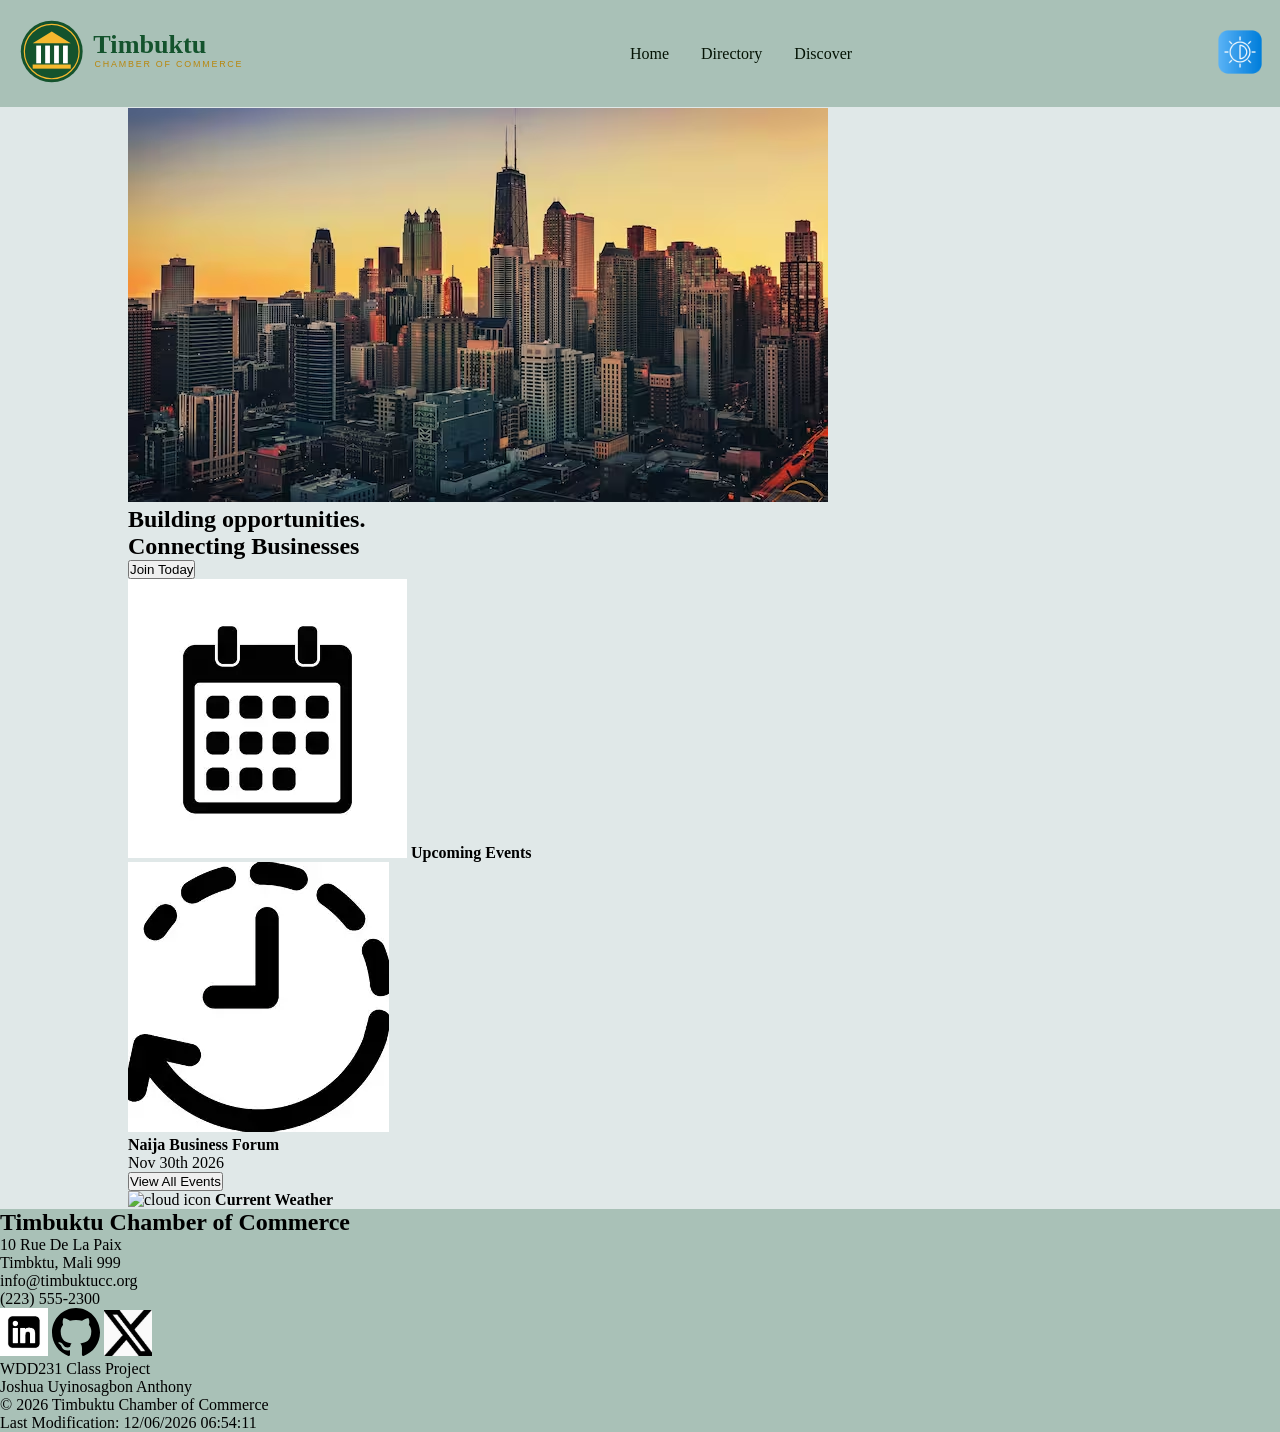
==== chamber/index.html @ 9e3f1446 "commit" ====
<!DOCTYPE html>
<html lang="en">
<head>
    <meta charset="UTF-8">
    <meta name="author" content="Joshua Uyinosagbon Anthony">
    <meta name="description" content="Explore the Timbuktu Chamber of Commerce directory to discover local businesses, services, and opportunities.">
    <meta name="viewport" content="width=device-width, initial-scale=1.0">
    <title>Timbuktu Chamber of Commerce Home</title>
    <link rel="preconnect" href="https://fonts.googleapis.com">
    <link rel="preconnect" href="https://fonts.gstatic.com" crossorigin>
    <link href="https://fonts.googleapis.com/css2?family=Inter:wght@400;700&display=swap" rel="stylesheet">
    <link rel="icon" href="./images/favicon.ico">
    <meta property="og:title" content="Home Page">
    <meta property="og:description" content="This is the home page for the chamber of commerce website">
    <meta property="og:image" content="https://aejay22.github.io/wdd231/images/logo.svg">
    <meta property="og:url" content="https://aejay22.github.io/wdd231/chamber/directory.html">
    <link rel="stylesheet" href="./styles/chamber.css">
    <link rel="stylesheet" href="./styles/chamber-small.css">
    <script src="./scripts/chamber.js" defer></script>
</head>
<body>
    <header>
        <a id="home" href="../index.html"><img src="./images/logo.svg" alt="Timbuktu Chamber of Commerce Logo"></a>
    
        <div class="menu">
            <a href="../index.html">Home</a>
            <a href="./directory.html">Directory</a>
            <a href="#">Discover</a>
        </div>
        <a href="#" class="hamburger-menu" aria-label="Open navigation menu"></a>
        <a href="#"><img src="../images/lightmode-darkmode.png" alt="light mode dark mode icon" class="light-dark"></a>
    
    </header>

    <main>
        <section class="hero">
            <img src="./images/high-rise-buildings.avif" alt="high rise buildings">
            <div class="callToAction">
                <h1>Building opportunities.</h1>
                <h1>Connecting Businesses</h1>
                <button>Join Today</button>
            </div>
        </section>
        <section class="currEvent">
            <div><img src="./images/calendar-icon.webp" alt="calendar icon"><strong> Upcoming Events</strong></div>
            <div><img src="./images/time-icon.webp" alt="time icon"><div><strong> Naija Business Forum</strong><p>Nov 30th 2026</p></div></div>
            <button>View All Events</button>
        </section>
        <section class="weatherSection">
            <div><img src="./images/cloud-icon.htm" alt="cloud icon"> <strong>Current Weather</strong></div>
            <div class="currentWeather"></div>
        </section>
        <section class="spotlight">
            
        </section>
    </main>

    <footer>
        <section class="contact">
            <h2>Timbuktu Chamber of Commerce</h2>
            <p>10 Rue De La Paix</p>
            <p>Timbktu, Mali 999</p>
            <p>info@timbuktucc.org</p>
            <p>(223) 555-2300</p>
        </section>
        <section class="socialmedia">
            <a href="https://www.linkedin.com/in/joshua-anthony-7717a6394/"><img src="../images/linkedin-icon.webp" alt="linkedin icon"></a>
            <a href="https://github.com/aejay22"><img src="../images/githubicon.svg" alt="github Icon"></a>
            <a href="https://www.linkedin.com/in/joshua-anthony-7717a6394"><img src="../images/x-app-logo.webp" alt=" xApp icon"></a>
        </section>
        <section class="aboutProject">
            <p>WDD231 Class Project</p>
            <p>Joshua Uyinosagbon Anthony</p>
            <p>&copy; <span class="currentyear"></span> Timbuktu Chamber of Commerce</p>
            <p>Last Modification: <span class="lastModified"></span></p>
        </section>
    </footer>
</body>
</html>
---- chamber/styles/chamber.css ----
*{
    box-sizing: border-box;
    padding: 0;
    margin: 0;
}
body {
    background-color: rgb(224, 232, 232);
    width: 100%;
    min-width: 340px;
    max-width: 1600px;
    margin: 0 auto;
}
header, footer{
    background-color: rgb(169, 193, 183);
}
header{
    display: flex;
    justify-content: space-between;
    align-items: center;
    flex: 1 1 auto;
    padding: 1rem;
    text-align: center;
}
#home img{
    width: 250px;
    height: auto;
}
header a{
    text-decoration: none;
    color: rgb(4, 19, 4);
}
.light-dark, footer img{
    width: 3rem;
}
main{
    width: 80%;
    margin: .4px auto;
}
.gridList{
    display: flex;
    flex-direction: row;
    justify-content: space-evenly;
    align-items: center;
    margin: 1rem 0;

}
.gridList a{
    text-decoration: none;
    color: white;
    border: 1px solid black;
    background-color: rgb(230, 12, 12);
    padding: .3rem 1rem;
}
#cards.grid-view{
    display: grid;
    grid-template-columns: repeat(2, 1fr);
    gap: 1rem;
    margin: .4rem 0;
    justify-content: center;
    align-items: center;
}

#cards section{
    border: 1px solid black;
    padding: .7rem;
}

.grid-view .divThree{
    display: grid;
    gap: .3rem;
    grid-template-columns: repeat(2, 1fr);
    justify-content: center;
    align-items: center;
}
.grid-view .divThree .divOne{
    grid-column: 1/2;
}
.grid-view .divThree .divTwo{
    grid-column: 2/4;
    overflow-wrap: anywhere;
}

.list-view .divThree .divTwo{
    overflow-wrap: anywhere;
}
.divThree img{
    width: 100%;
    height: auto;
}
hr{
    width: 100%;
    margin: 10px 0;
}
footer.grid-view{
    display: grid;
    grid-template-columns: repeat(auto-fit, minmax(250px, 1fr));
    gap: 1rem;
    padding: 1rem;
    align-items: center;
    justify-content: center;
}
footer section{
    width: fit-content;
}
.hamburger-menu{
    display: none;
}
.menu{
    display: flex;
    flex-direction: row;
    justify-content: space-evenly;
    align-items: center;

}
.menu a{
    margin: 1rem;
}
.header-links{
    display: flex;
    flex-direction: row;
    width: fit-content;
    justify-content: center;
    text-align: center;
}

.menu a:hover{
    padding: 1rem;
    background-color: rgb(72, 118, 86);
}
footer.list-view > section {
    margin: 1rem auto;
}

footer.list-view, #cards.list-view{
    display: flex;
    flex-direction: column;
    

}


.list-view .divOne {
    display: none;
}

.list-view .divTwo {
    width: 100%;
}
.list-view {
    display: grid;
    grid-template-columns: 1fr;
    gap: 1rem;
}
---- chamber/styles/chamber-small.css ----
@media screen and (max-width: 624px){
 
    .light-dark{
        margin-right: 1rem;

    }
    #home img{
        width: 120px;
    }
    .header-links{
        flex-direction: row-reverse;
    }

    .menu{
        display: none;
    }

    .hamburger-menu::before{
        content: "☰";
    }
    .hamburger-menu.show::before{
        content: "✕";
    }
    header{
        display: grid;
        grid-template-columns: 1fr auto auto;
        align-items: center;
        justify-content: flex-start;
        flex: 1 1 auto;
        text-align: center;
    }
    #home{
        
        justify-self: flex-start;
        flex: 1 1 auto;
    }
    #home{
        grid-column: 1/2;
    }
    .light-dark{
        grid-column: 2/3;
        order: 1;
    }
    .hamburger-menu{
        display: block;
        font-size: 3rem;
        grid-column: 3/4;
        order: 2;
    }
    .menu.show{
        display: block;
        grid-column: 1/4;
        order: 3;
    }
    .menu.show a{
        display: block;
        background-color: rgb(94, 114, 96);
        color: rgb(30, 31, 29);
        margin: .3rem;
        padding: .7rem;
        border-radius: 1rem;
    }
    .menu.show a:hover{
        background-color: rgb(72, 118, 86);
    }
    .img{
        width: 130px;
        height: auto;
    }
    
    .grid-view .divThree{
    display: grid;
    gap: .3rem;
    grid-template-columns: repeat(3, 1fr);
    justify-content: center;
    align-items: center;
    }
    .grid-view .divThree .divOne{
        grid-column: 2/3;
    }
    .grid-view .divThree .divTwo{
        grid-column: 1/4;
        overflow-wrap: anywhere;
    }
    .list-view .divThree .divTwo{
        overflow-wrap: anywhere;
    }

   
}
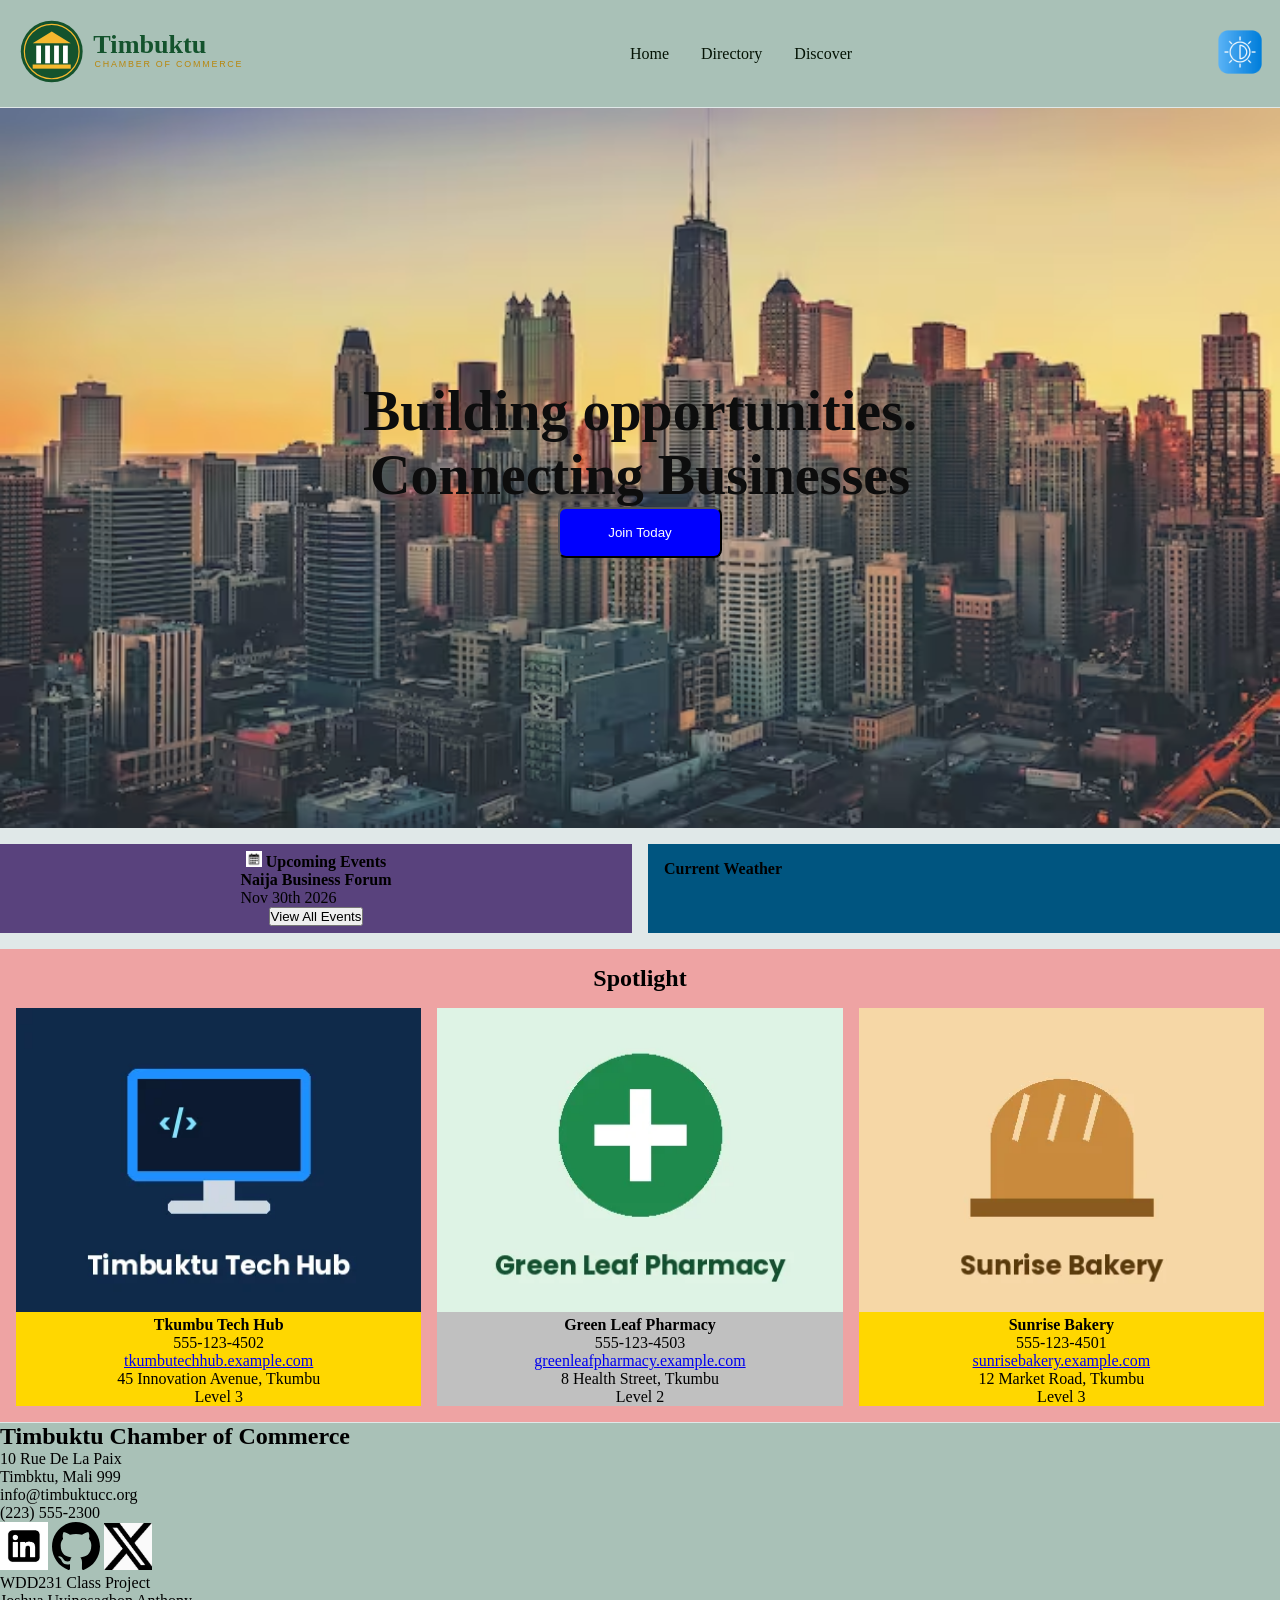
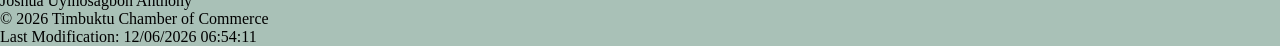
==== commit 3450262b: "commit" ====
--- a/chamber/index.html
+++ b/chamber/index.html
@@ -17,11 +17,11 @@
     <link rel="stylesheet" href="./styles/chamber.css">
     <link rel="stylesheet" href="./styles/chamber-small.css">
     <script src="./scripts/chamber.js" defer></script>
+    <script  src="./scripts/members.js" defer></script>
 </head>
 <body>
     <header>
         <a id="home" href="../index.html"><img src="./images/logo.svg" alt="Timbuktu Chamber of Commerce Logo"></a>
-    
         <div class="menu">
             <a href="../index.html">Home</a>
             <a href="./directory.html">Directory</a>
@@ -29,10 +29,9 @@
         </div>
         <a href="#" class="hamburger-menu" aria-label="Open navigation menu"></a>
         <a href="#"><img src="../images/lightmode-darkmode.png" alt="light mode dark mode icon" class="light-dark"></a>
-    
     </header>
+    <main class="index">
 
-    <main>
         <section class="hero">
             <img src="./images/high-rise-buildings.avif" alt="high rise buildings">
             <div class="callToAction">
@@ -43,15 +42,17 @@
         </section>
         <section class="currEvent">
             <div><img src="./images/calendar-icon.webp" alt="calendar icon"><strong> Upcoming Events</strong></div>
-            <div><img src="./images/time-icon.webp" alt="time icon"><div><strong> Naija Business Forum</strong><p>Nov 30th 2026</p></div></div>
+            <div><strong> Naija Business Forum</strong><p>Nov 30th 2026</p></div>
             <button>View All Events</button>
         </section>
         <section class="weatherSection">
-            <div><img src="./images/cloud-icon.htm" alt="cloud icon"> <strong>Current Weather</strong></div>
-            <div class="currentWeather"></div>
+            <div><strong>Current Weather</strong></div>
+            <div class="weather">
+                
+            </div>
         </section>
         <section class="spotlight">
-            
+            <h2>Spotlight</h2>
         </section>
     </main>
 
@@ -76,4 +77,4 @@
         </section>
     </footer>
 </body>
-</html>+</html>
--- a/chamber/styles/chamber.css
+++ b/chamber/styles/chamber.css
@@ -6,8 +6,6 @@
 body {
     background-color: rgb(224, 232, 232);
     width: 100%;
-    min-width: 340px;
-    max-width: 1600px;
     margin: 0 auto;
 }
 header, footer{
@@ -150,4 +148,111 @@
     display: grid;
     grid-template-columns: 1fr;
     gap: 1rem;
+}
+.menu a:hover{
+    background-color: rgb(72, 118, 86);
+}
+.index{
+    width: 100%;
+    display: grid;
+    grid-template-columns: repeat(2, 1fr);
+    gap: 1rem;
+}
+.hero{
+    display: grid;
+    grid-template-columns: 1fr 1fr 1fr;
+    grid-column: 1/3;
+} 
+.hero img{
+    width: 100%;
+    grid-column: 1/4;
+    grid-row: 1/4;
+    height: auto;
+    opacity: .87;
+}
+.callToAction{
+    color: rgb(13, 13, 13);
+    grid-column: 1/4;
+    grid-row: 2/3;
+    z-index: 100;
+    text-align: center;
+}
+.callToAction h1{
+    font-size: 3.5rem;
+    font-weight: bolder;
+}
+.callToAction button{
+    right: 1rem;
+    padding: 1rem 3rem;
+    background-color: blue;
+    color: white;
+    border-radius: .5rem;
+}
+.callToAction button:hover{
+    background-color: blueviolet;
+}
+.currEvent{
+    padding: 7px 10px;
+    background-color: rgb(89, 66, 125);
+    display: flex;
+    flex-direction: column;
+    justify-content: center;
+    align-items: center;
+}
+.weather{
+    display: flex;
+    flex-direction: column;
+    
+}
+.current{
+    display: flex;
+    flex-direction: row;
+}
+.current div{
+    display: flex;
+    flex-direction: column;
+    justify-content: center;
+    align-items: center;
+    text-align: center;
+    flex: 1 1 auto;
+}
+
+.weatherSection{
+    
+    background-color: rgb(0, 85, 128);
+    padding: 1rem;
+}
+.notCurrentWeather{
+    display: flex;
+    flex-direction: row;
+    gap: .4rem;
+    justify-content: space-between;
+}
+.notCurrentWeather > :not(:last-child){
+    border-right: 1px solid rgb(241, 242, 234);
+    flex: 1 1 auto;
+    margin-right: 1rem;
+}
+
+.currEvent img{
+    width: 1rem;
+}
+.spotlight{
+    grid-column: 1/3;
+    display: grid;
+    grid-template-columns: repeat(3, 1fr);
+    gap: 1rem;
+    background-color: rgb(238, 163, 163);
+    padding: 1rem;
+}
+.spotlight .container{
+    text-align: center;
+}
+.spotlight .container img{
+    width: 100%;
+    height: auto;
+}
+.spotlight h2{
+    grid-column: 1/-1;
+    text-align: center;
 }
--- a/chamber/styles/chamber-small.css
+++ b/chamber/styles/chamber-small.css
@@ -85,6 +85,20 @@
     .list-view .divThree .divTwo{
         overflow-wrap: anywhere;
     }
+    .index{
+        display: flex;
+        flex-direction: column;
+    }
+    .callToAction h1{
+        font-size: large;
+        font-weight: bolder;
+    }
+    .callToAction button{
+        padding: .75rem;
 
-   
+    }
+    .spotlight{
+        display: flex;
+        flex-direction: column;
+    }
 }
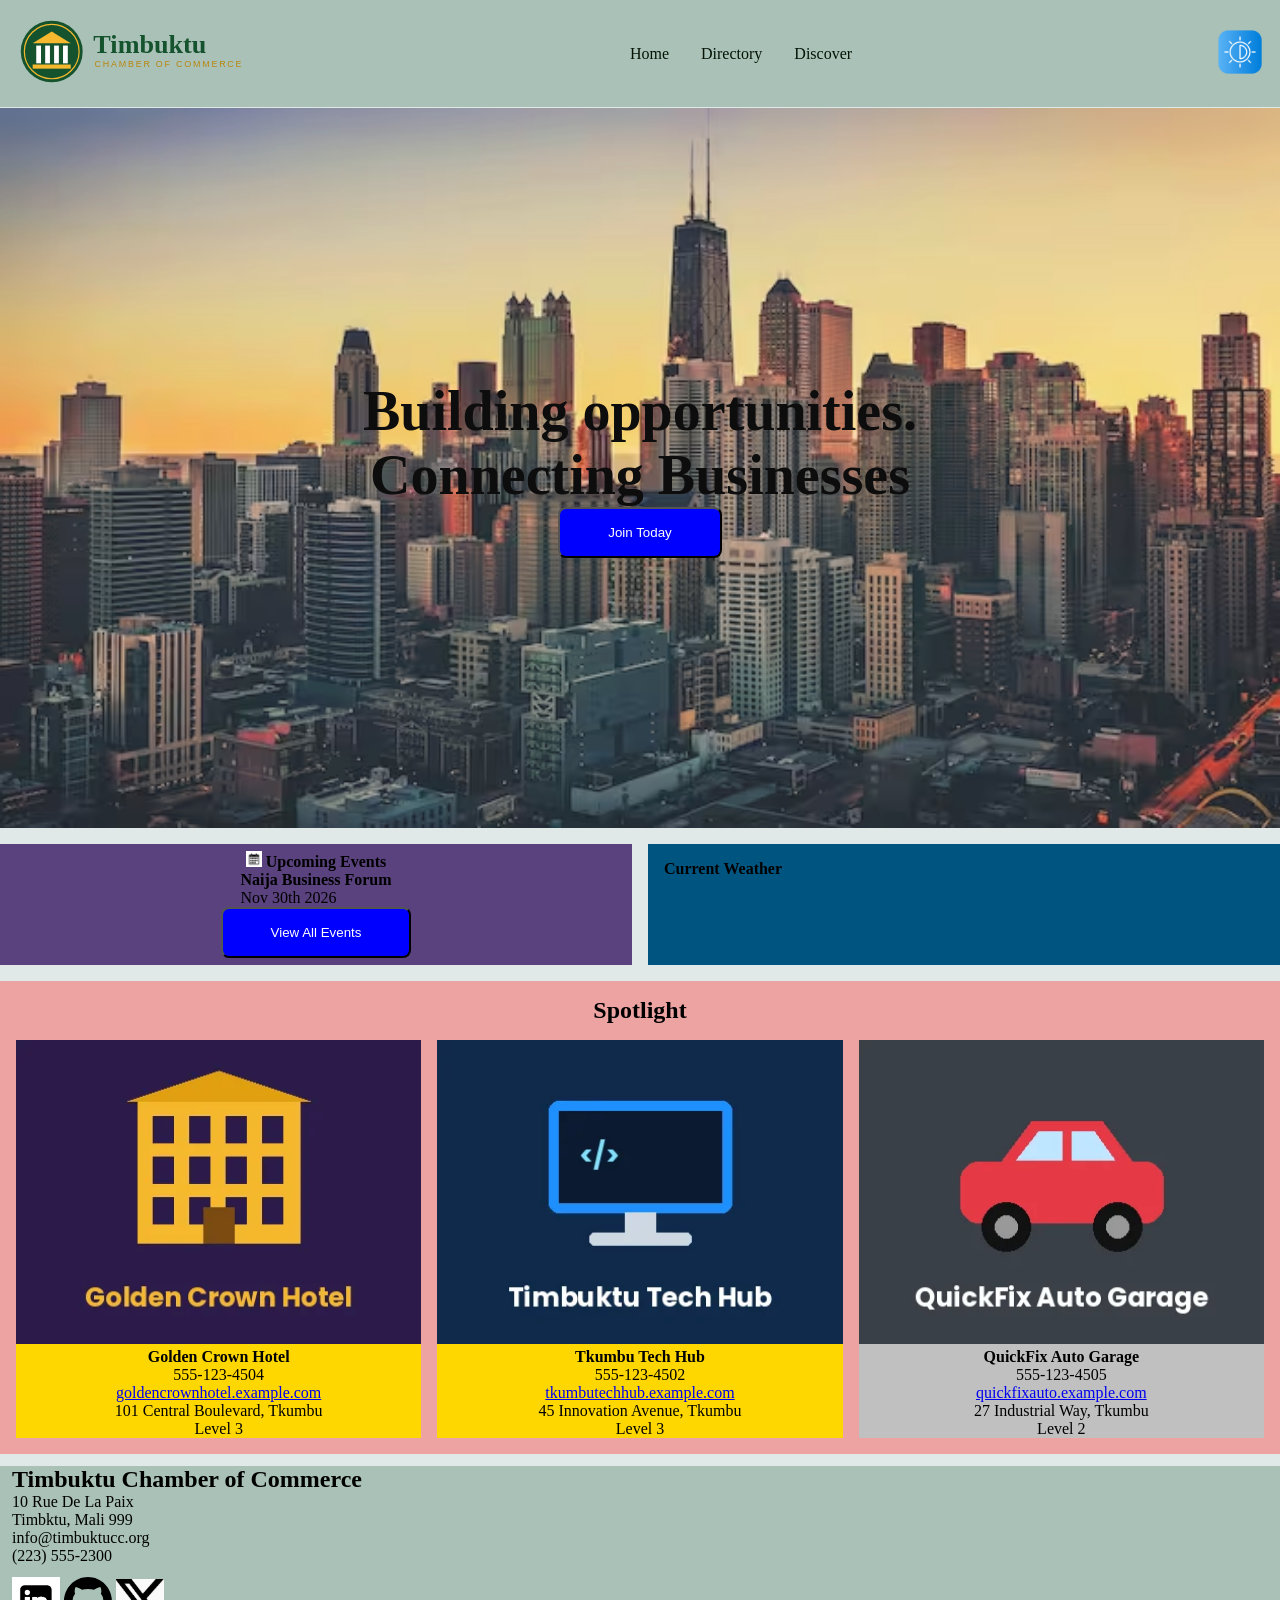
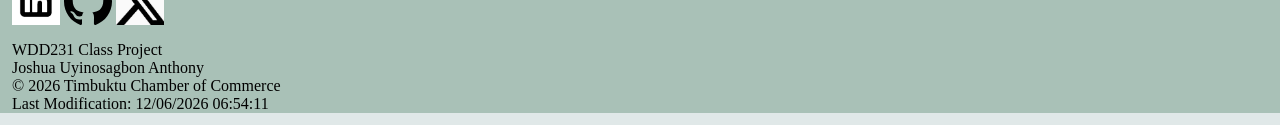
==== commit 1f200471: "commit" ====
--- a/chamber/index.html
+++ b/chamber/index.html
@@ -5,15 +5,15 @@
     <meta name="author" content="Joshua Uyinosagbon Anthony">
     <meta name="description" content="Explore the Timbuktu Chamber of Commerce directory to discover local businesses, services, and opportunities.">
     <meta name="viewport" content="width=device-width, initial-scale=1.0">
-    <title>Timbuktu Chamber of Commerce Home</title>
+    <title>Timbuktu Chamber of Commerce | Home page</title>
     <link rel="preconnect" href="https://fonts.googleapis.com">
     <link rel="preconnect" href="https://fonts.gstatic.com" crossorigin>
     <link href="https://fonts.googleapis.com/css2?family=Inter:wght@400;700&display=swap" rel="stylesheet">
     <link rel="icon" href="./images/favicon.ico">
-    <meta property="og:title" content="Home Page">
+    <meta property="og:title" content="Tumbuktu Chamber of commerce Home Page.">
     <meta property="og:description" content="This is the home page for the chamber of commerce website">
-    <meta property="og:image" content="https://aejay22.github.io/wdd231/images/logo.svg">
-    <meta property="og:url" content="https://aejay22.github.io/wdd231/chamber/directory.html">
+    <meta property="og:image" content="https://aejay22.github.io/wdd231/images/logo-og.webp">
+    <meta property="og:url" content="https://aejay22.github.io/wdd231/chamber/">
     <link rel="stylesheet" href="./styles/chamber.css">
     <link rel="stylesheet" href="./styles/chamber-small.css">
     <script src="./scripts/chamber.js" defer></script>
@@ -21,27 +21,29 @@
 </head>
 <body>
     <header>
-        <a id="home" href="../index.html"><img src="./images/logo.svg" alt="Timbuktu Chamber of Commerce Logo"></a>
-        <div class="menu">
-            <a href="../index.html">Home</a>
-            <a href="./directory.html">Directory</a>
-            <a href="#">Discover</a>
-        </div>
-        <a href="#" class="hamburger-menu" aria-label="Open navigation menu"></a>
-        <a href="#"><img src="../images/lightmode-darkmode.png" alt="light mode dark mode icon" class="light-dark"></a>
+        <nav>
+            <a id="home" href="../index.html"><img src="./images/logo.svg" alt="Timbuktu Chamber of Commerce Logo"></a>
+            <div class="menu">
+                <a href="../index.html">Home</a>
+                <a href="./directory.html">Directory</a>
+                <a href="#">Discover</a>
+            </div>
+            <a href="#" class="hamburger-menu" aria-label="Open navigation menu"></a>
+            <a href="#"><img src="../images/lightmode-darkmode.png" alt="light mode dark mode icon" class="light-dark"></a>
+        </nav>
     </header>
     <main class="index">
 
         <section class="hero">
-            <img src="./images/high-rise-buildings.avif" alt="high rise buildings">
+            <img src="./images/high-rise-buildings.avif" alt="Modern commercial buildings">
             <div class="callToAction">
                 <h1>Building opportunities.</h1>
-                <h1>Connecting Businesses</h1>
+                <h2>Connecting Businesses</h2>
                 <button>Join Today</button>
             </div>
         </section>
         <section class="currEvent">
-            <div><img src="./images/calendar-icon.webp" alt="calendar icon"><strong> Upcoming Events</strong></div>
+            <div><img src="./images/calendar-icon.webp" alt="Calendar showing upcoming events"><strong> Upcoming Events</strong></div>
             <div><strong> Naija Business Forum</strong><p>Nov 30th 2026</p></div>
             <button>View All Events</button>
         </section>
@@ -65,9 +67,9 @@
             <p>(223) 555-2300</p>
         </section>
         <section class="socialmedia">
-            <a href="https://www.linkedin.com/in/joshua-anthony-7717a6394/"><img src="../images/linkedin-icon.webp" alt="linkedin icon"></a>
-            <a href="https://github.com/aejay22"><img src="../images/githubicon.svg" alt="github Icon"></a>
-            <a href="https://www.linkedin.com/in/joshua-anthony-7717a6394"><img src="../images/x-app-logo.webp" alt=" xApp icon"></a>
+            <a href="https://www.linkedin.com/in/joshua-anthony-7717a6394/"><img src="../images/linkedin-icon.webp" alt="Linkedin"></a>
+            <a href="https://github.com/aejay22"><img src="../images/githubicon.svg" alt="Github"></a>
+            <a href="https://www.linkedin.com/in/joshua-anthony-7717a6394"><img src="../images/x-app-logo.webp" alt="xApp"></a>
         </section>
         <section class="aboutProject">
             <p>WDD231 Class Project</p>
--- a/chamber/styles/chamber.css
+++ b/chamber/styles/chamber.css
@@ -11,7 +11,7 @@
 header, footer{
     background-color: rgb(169, 193, 183);
 }
-header{
+nav{
     display: flex;
     justify-content: space-between;
     align-items: center;
@@ -23,7 +23,7 @@
     width: 250px;
     height: auto;
 }
-header a{
+nav a{
     text-decoration: none;
     color: rgb(4, 19, 4);
 }
@@ -99,6 +99,7 @@
 }
 footer section{
     width: fit-content;
+    margin: .75rem;
 }
 .hamburger-menu{
     display: none;
@@ -149,9 +150,7 @@
     grid-template-columns: 1fr;
     gap: 1rem;
 }
-.menu a:hover{
-    background-color: rgb(72, 118, 86);
-}
+
 .index{
     width: 100%;
     display: grid;
@@ -177,18 +176,18 @@
     z-index: 100;
     text-align: center;
 }
-.callToAction h1{
+.callToAction h1, .callToAction h2{
     font-size: 3.5rem;
     font-weight: bolder;
 }
-.callToAction button{
+.callToAction button, .currEvent button{
     right: 1rem;
     padding: 1rem 3rem;
     background-color: blue;
     color: white;
     border-radius: .5rem;
 }
-.callToAction button:hover{
+.callToAction button:hover, .currEvent button:hover{
     background-color: blueviolet;
 }
 .currEvent{
@@ -255,4 +254,4 @@
 .spotlight h2{
     grid-column: 1/-1;
     text-align: center;
-}+}
--- a/chamber/styles/chamber-small.css
+++ b/chamber/styles/chamber-small.css
@@ -21,7 +21,7 @@
     .hamburger-menu.show::before{
         content: "✕";
     }
-    header{
+    nav{
         display: grid;
         grid-template-columns: 1fr auto auto;
         align-items: center;
@@ -89,7 +89,7 @@
         display: flex;
         flex-direction: column;
     }
-    .callToAction h1{
+    .callToAction h1, .callToAction h2{
         font-size: large;
         font-weight: bolder;
     }
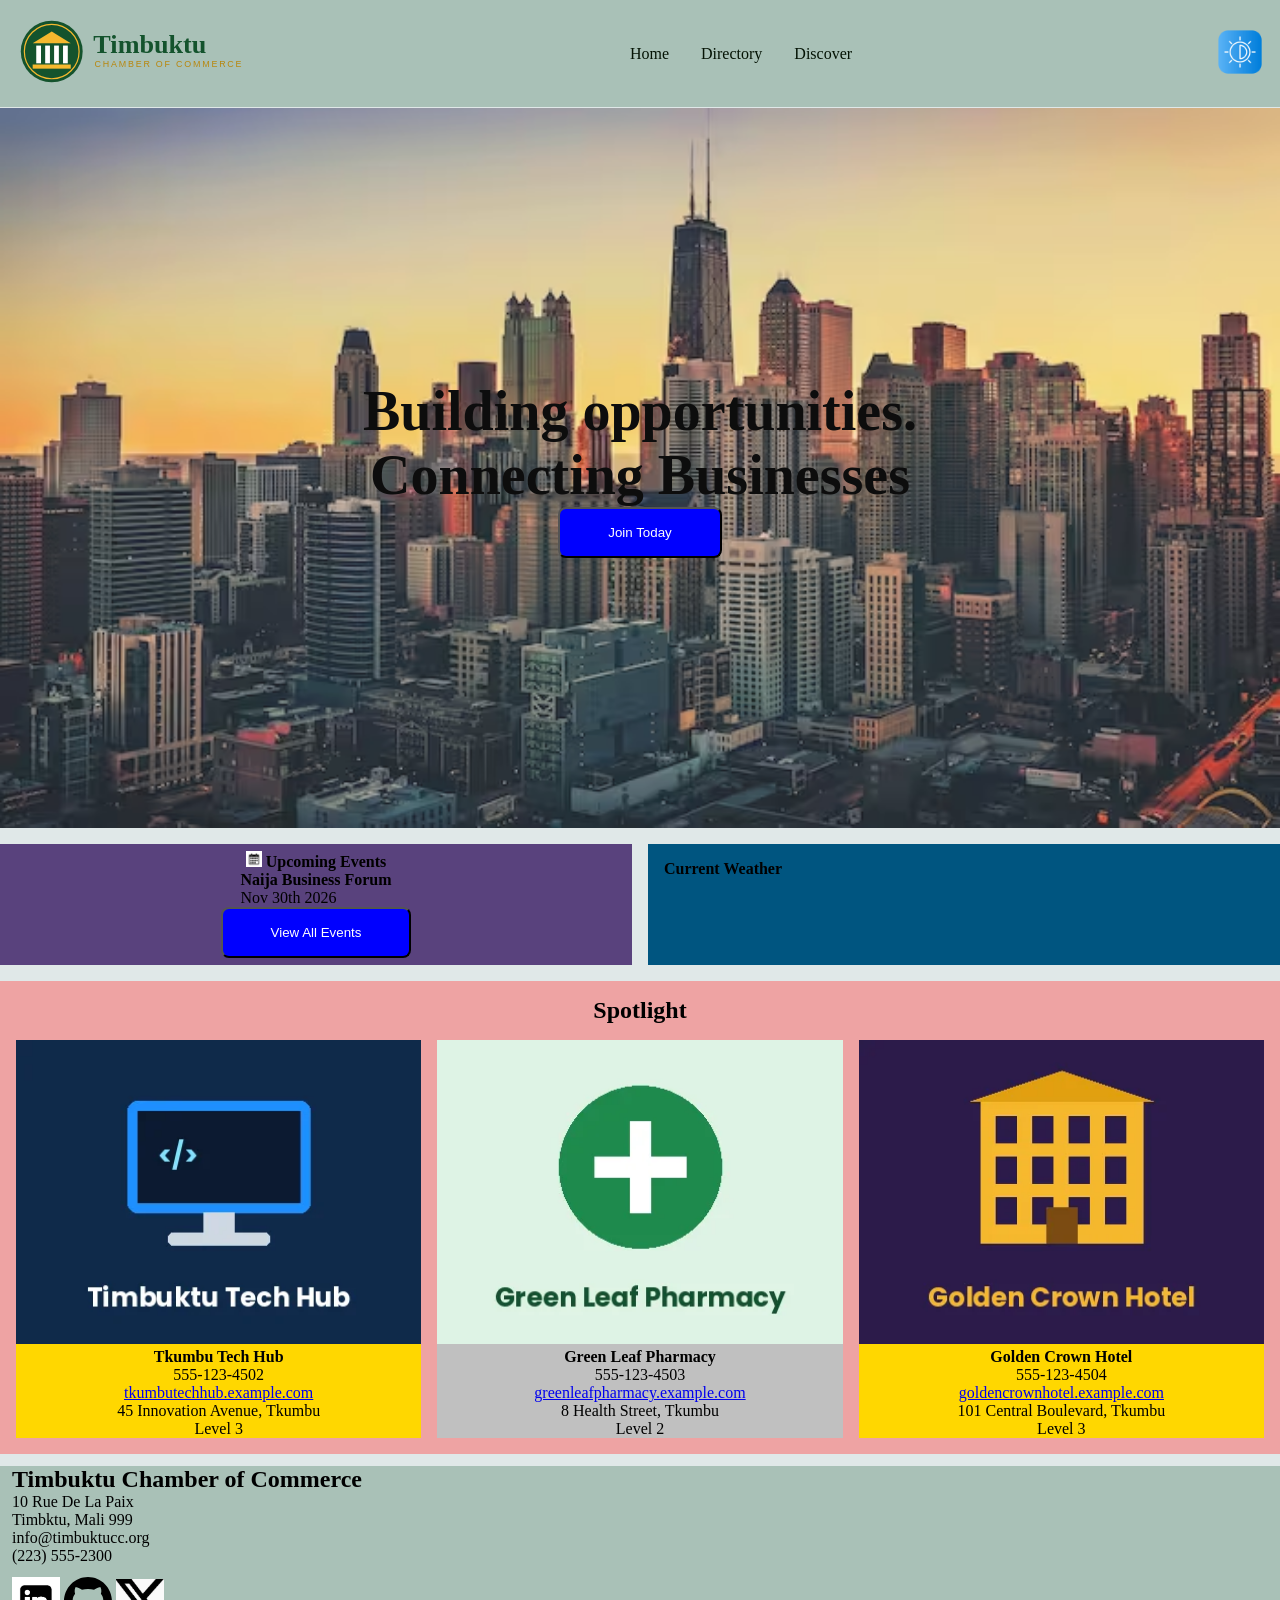
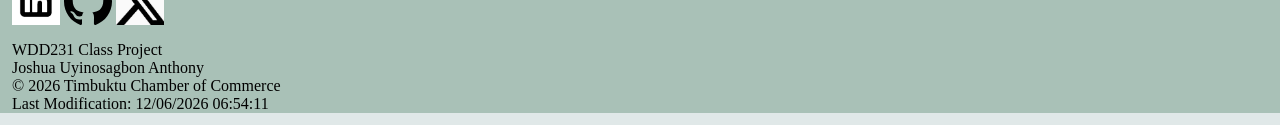
==== commit f14c6b90: "commit" ====
--- a/chamber/index.html
+++ b/chamber/index.html
@@ -12,7 +12,7 @@
     <link rel="icon" href="./images/favicon.ico">
     <meta property="og:title" content="Tumbuktu Chamber of commerce Home Page.">
     <meta property="og:description" content="This is the home page for the chamber of commerce website">
-    <meta property="og:image" content="https://aejay22.github.io/wdd231/images/logo-og.webp">
+    <meta property="og:image" content="https://aejay22.github.io/wdd231/chamber/images/logo-og.webp">
     <meta property="og:url" content="https://aejay22.github.io/wdd231/chamber/">
     <link rel="stylesheet" href="./styles/chamber.css">
     <link rel="stylesheet" href="./styles/chamber-small.css">
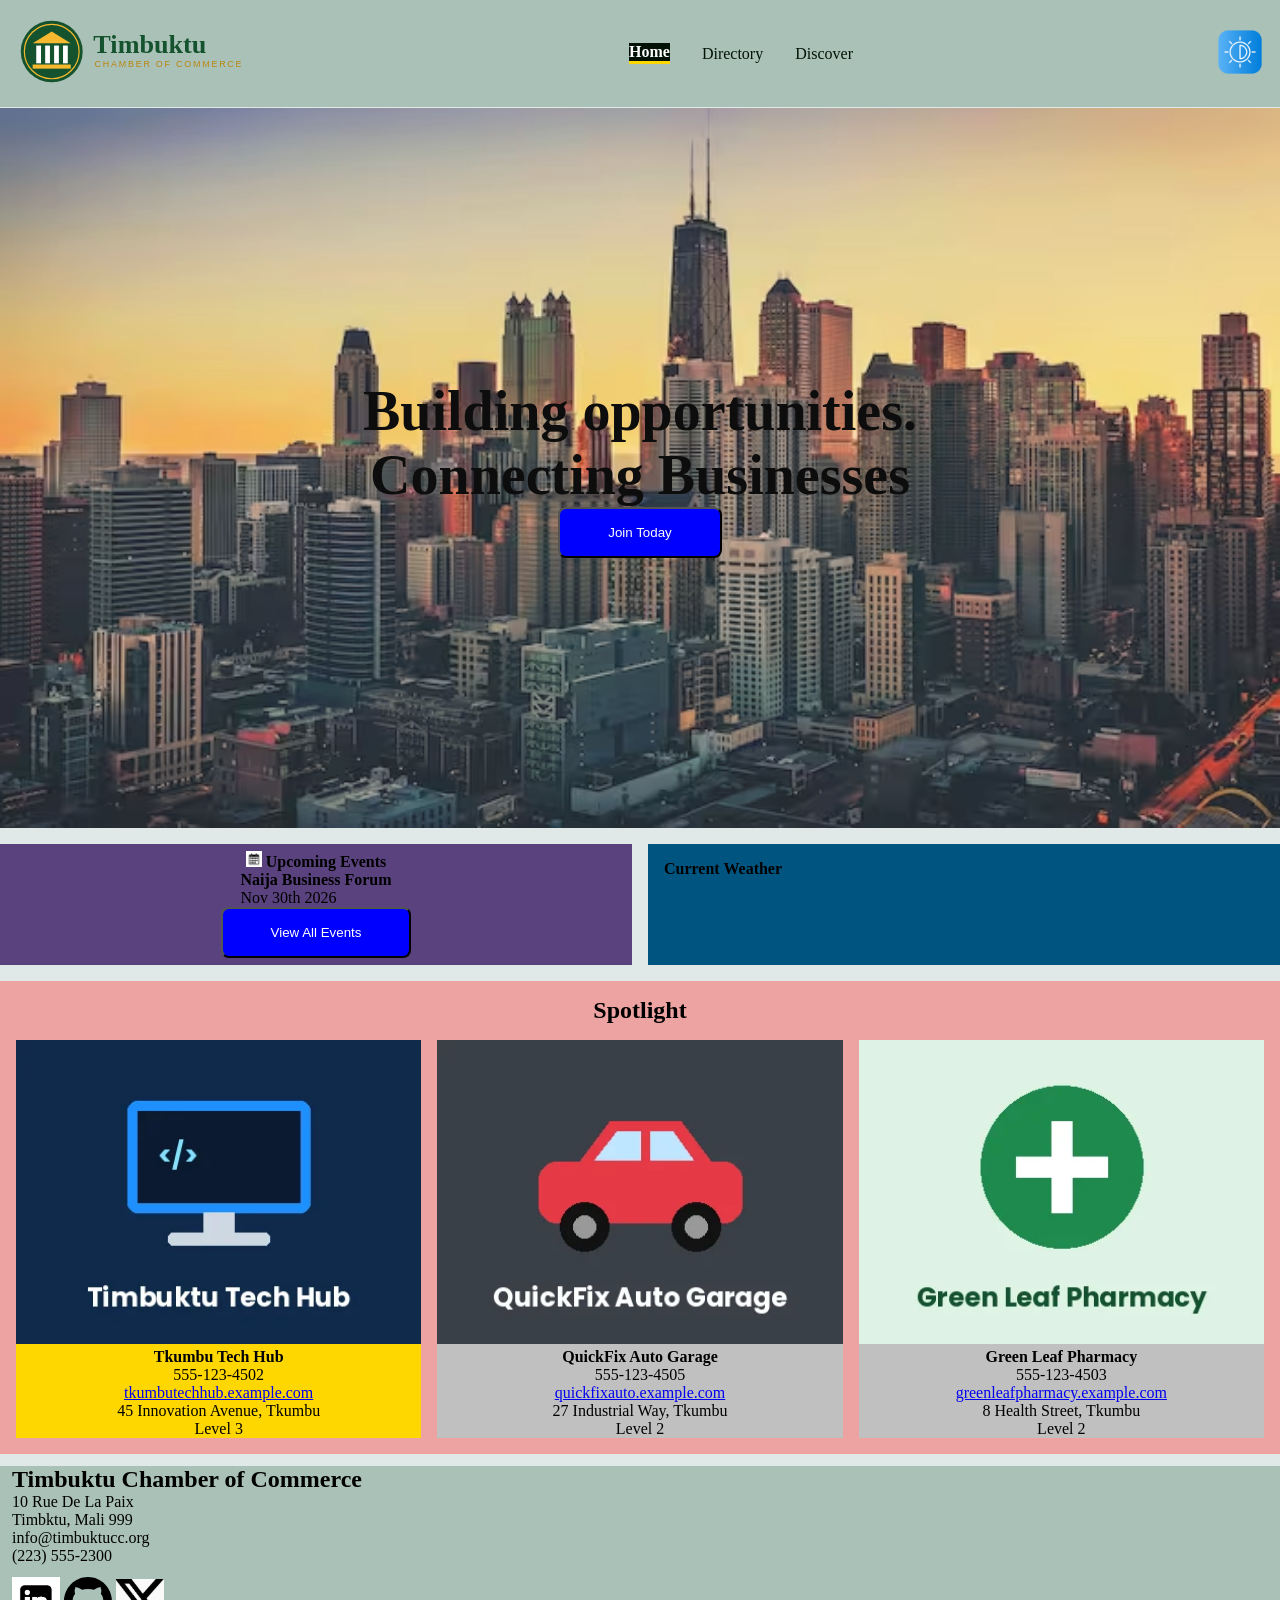
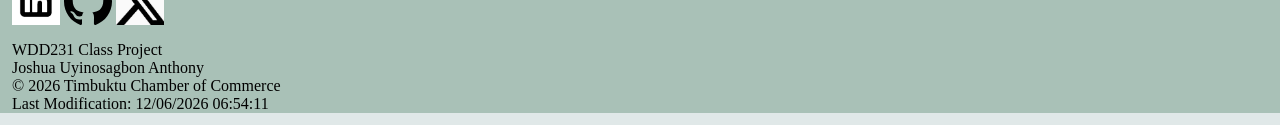
==== commit 2dd0ba15: "commit" ====
--- a/chamber/index.html
+++ b/chamber/index.html
@@ -22,9 +22,9 @@
 <body>
     <header>
         <nav>
-            <a id="home" href="../index.html"><img src="./images/logo.svg" alt="Timbuktu Chamber of Commerce Logo"></a>
+            <a id="home" href="../index.html" aria-current="page"><img src="./images/logo.svg" alt="Timbuktu Chamber of Commerce Logo"></a>
             <div class="menu">
-                <a href="../index.html">Home</a>
+                <a href="../index.html" aria-current="page">Home</a>
                 <a href="./directory.html">Directory</a>
                 <a href="#">Discover</a>
             </div>
--- a/chamber/styles/chamber.css
+++ b/chamber/styles/chamber.css
@@ -255,3 +255,9 @@
     grid-column: 1/-1;
     text-align: center;
 }
+.menu a[aria-current="page"] {
+    background-color: #011106;
+    color: white;
+    font-weight: bold;
+    border-bottom: 3px solid gold;
+}
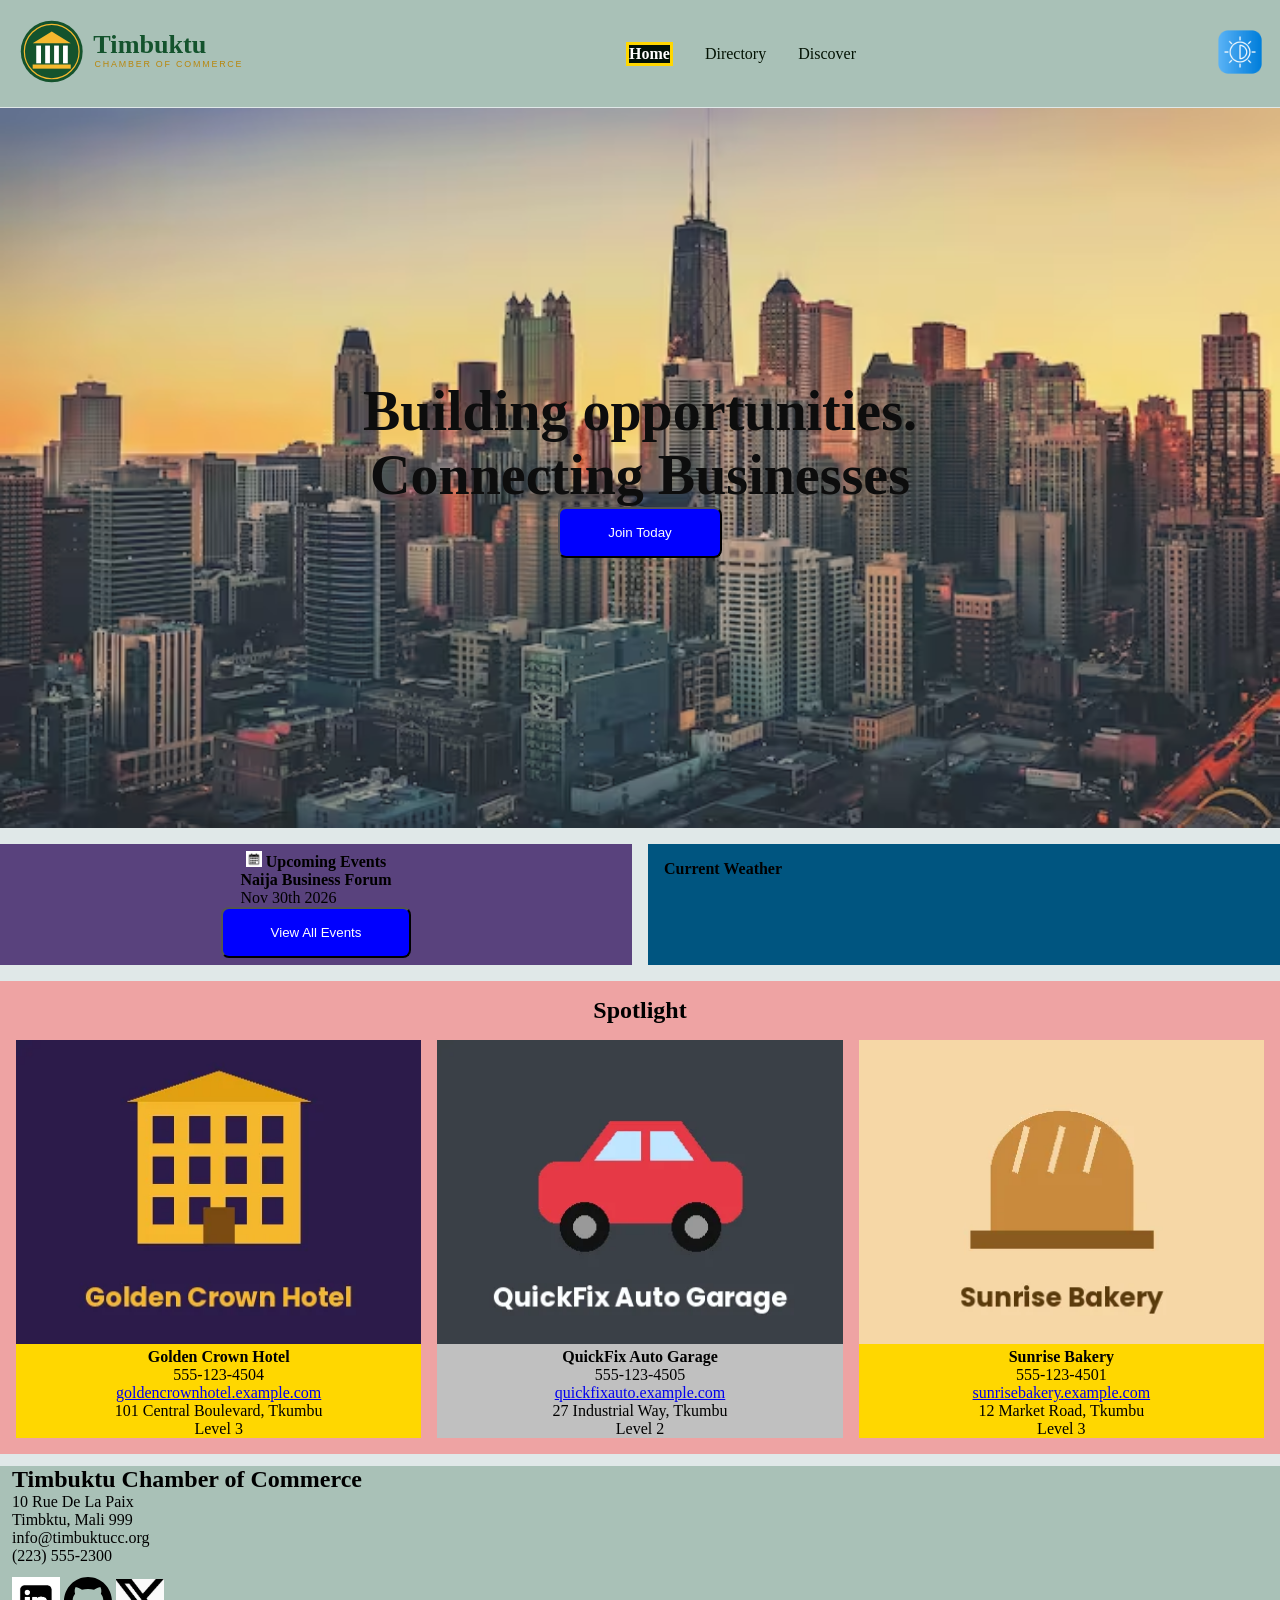
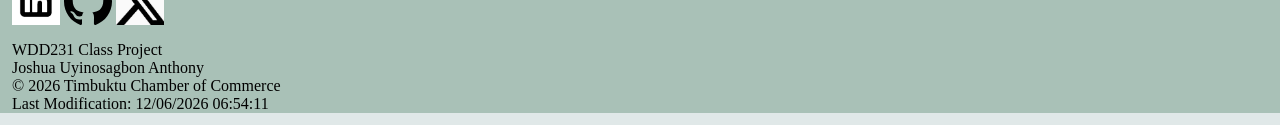
==== commit f5cd8808: "commit" ====
--- a/chamber/index.html
+++ b/chamber/index.html
@@ -24,7 +24,7 @@
         <nav>
             <a id="home" href="../index.html" aria-current="page"><img src="./images/logo.svg" alt="Timbuktu Chamber of Commerce Logo"></a>
             <div class="menu">
-                <a href="../index.html" aria-current="page">Home</a>
+                <a href="./index.html" aria-current="page">Home</a>
                 <a href="./directory.html">Directory</a>
                 <a href="#">Discover</a>
             </div>
--- a/chamber/styles/chamber.css
+++ b/chamber/styles/chamber.css
@@ -259,5 +259,5 @@
     background-color: #011106;
     color: white;
     font-weight: bold;
-    border-bottom: 3px solid gold;
+    border: 3px solid gold;
 }
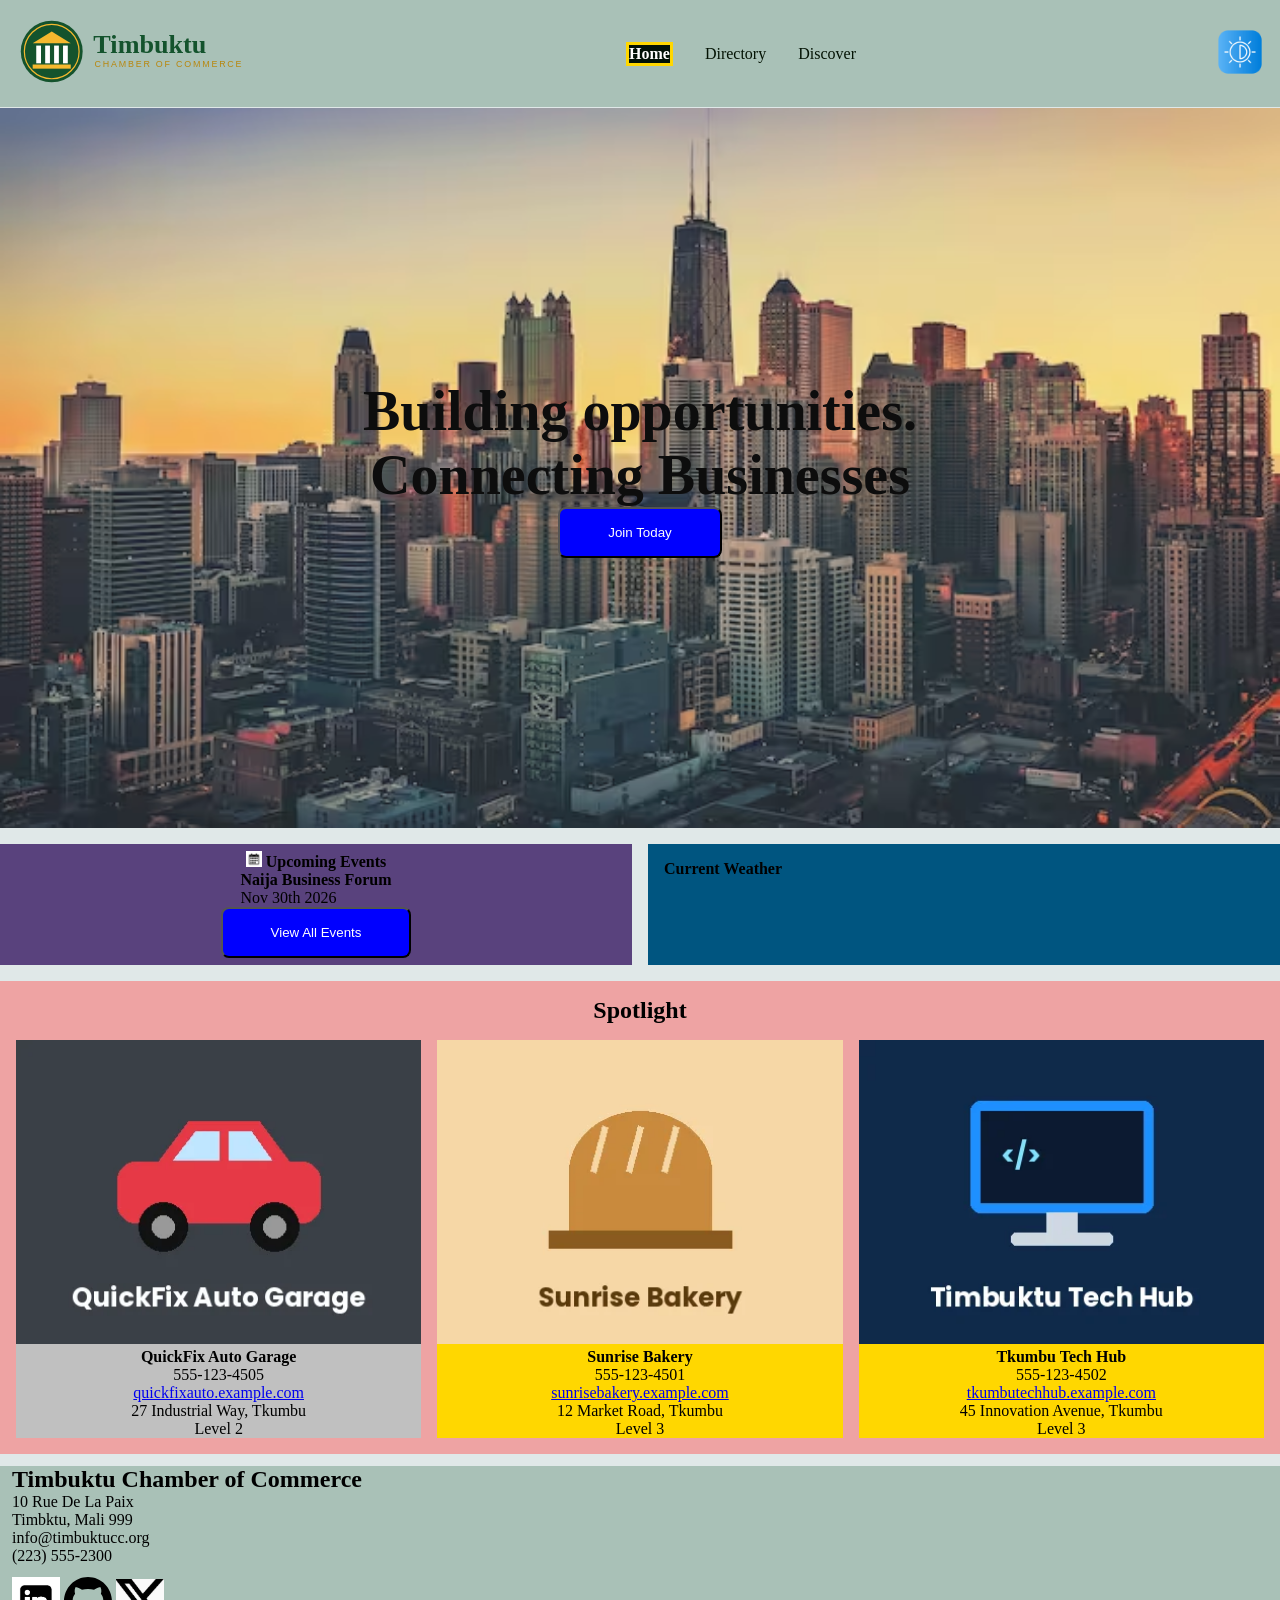
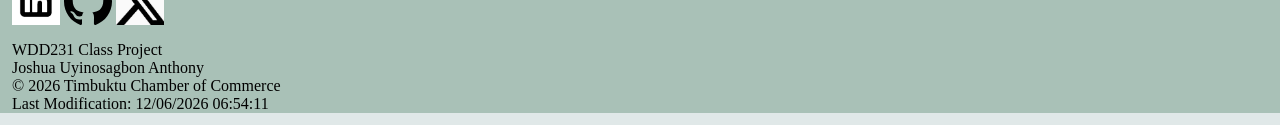
==== commit c508500f: "commit" ====
--- a/chamber/index.html
+++ b/chamber/index.html
@@ -22,7 +22,7 @@
 <body>
     <header>
         <nav>
-            <a id="home" href="../index.html" aria-current="page"><img src="./images/logo.svg" alt="Timbuktu Chamber of Commerce Logo"></a>
+            <a id="home" href="./index.html" aria-current="page"><img src="./images/logo.svg" alt="Timbuktu Chamber of Commerce Logo"></a>
             <div class="menu">
                 <a href="./index.html" aria-current="page">Home</a>
                 <a href="./directory.html">Directory</a>
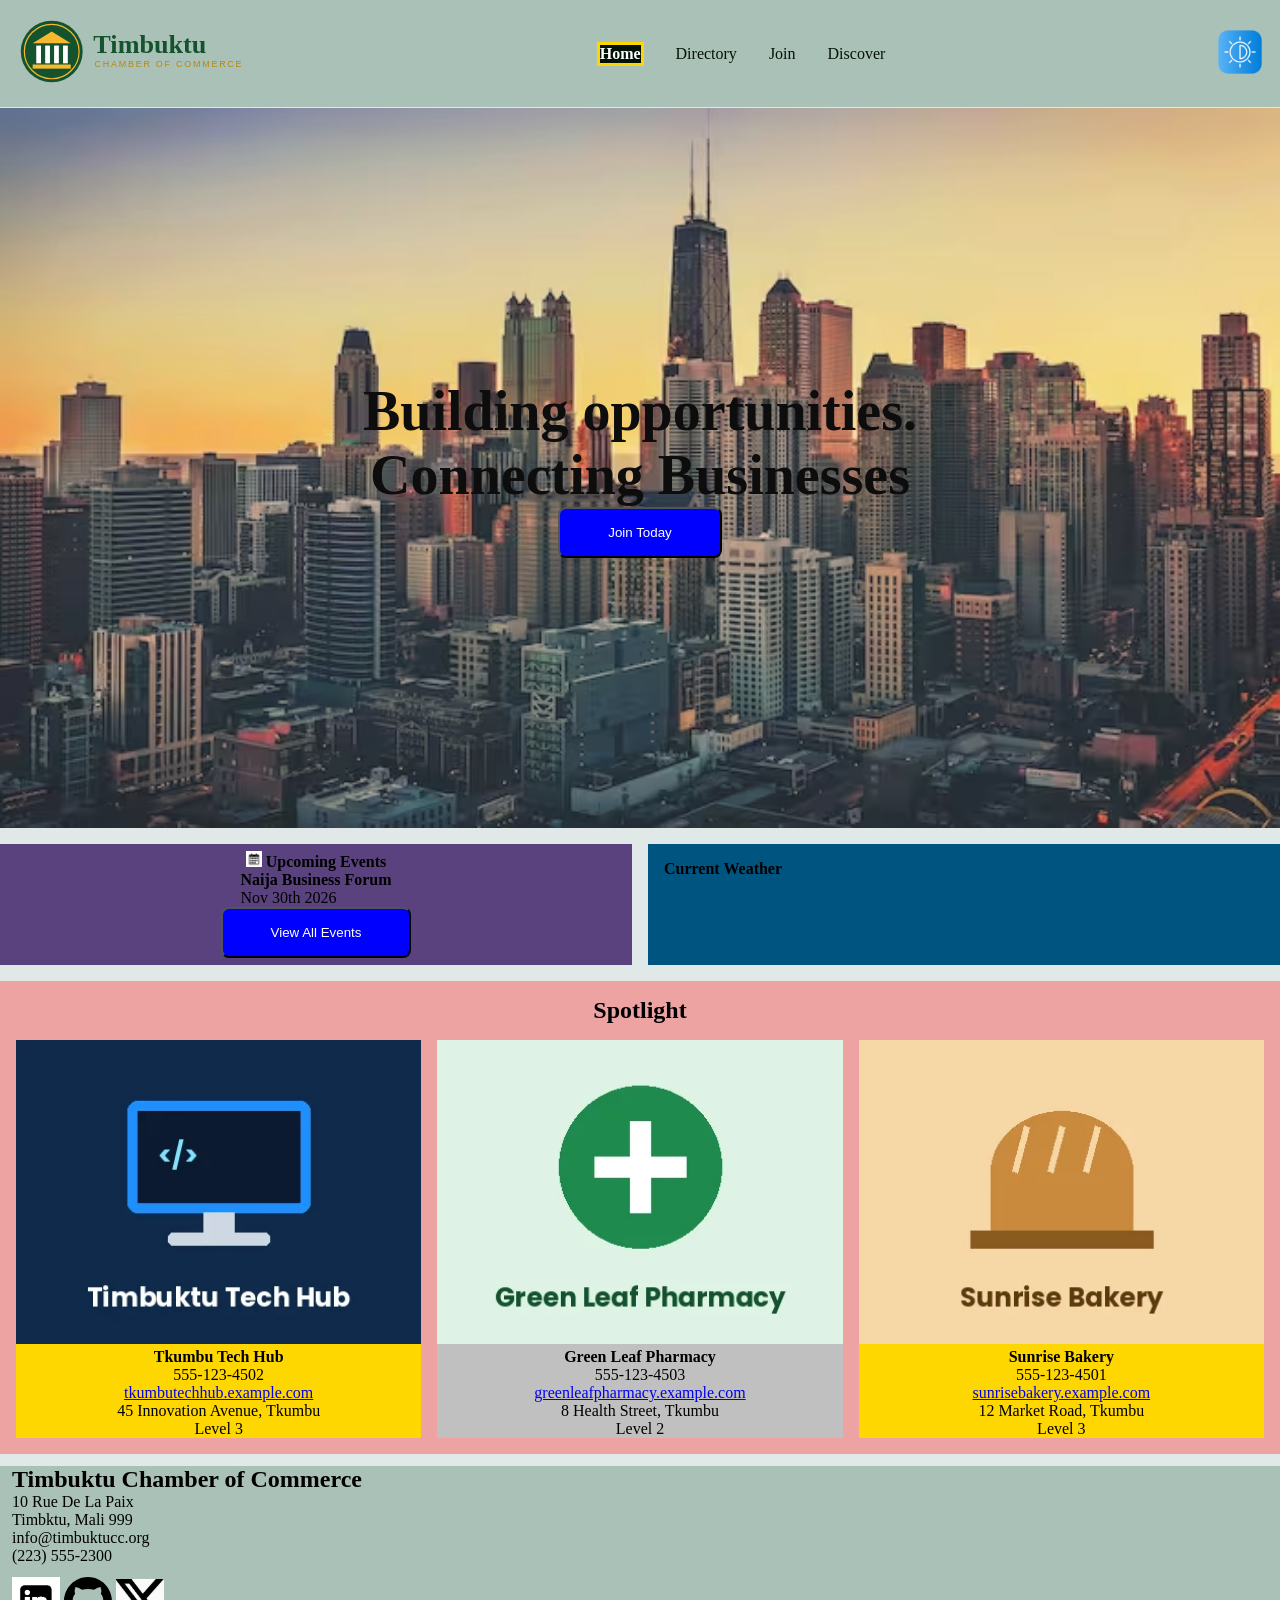
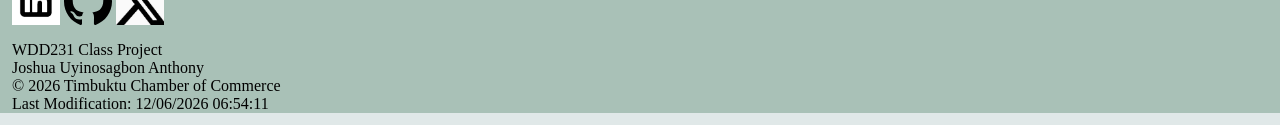
==== commit a08a39d4: "commit" ====
--- a/chamber/index.html
+++ b/chamber/index.html
@@ -26,6 +26,7 @@
             <div class="menu">
                 <a href="./index.html" aria-current="page">Home</a>
                 <a href="./directory.html">Directory</a>
+                <a href="./join.html">Join</a>
                 <a href="#">Discover</a>
             </div>
             <a href="#" class="hamburger-menu" aria-label="Open navigation menu"></a>
--- a/chamber/styles/chamber.css
+++ b/chamber/styles/chamber.css
@@ -1,17 +1,30 @@
-*{
+
+* {
     box-sizing: border-box;
     padding: 0;
     margin: 0;
 }
+
+@keyframes fromRight {
+    from {
+        transform: translateX(100vw);
+    }
+    to {
+        transform: translateX(0);
+    }
+}
+
 body {
-    background-color: rgb(224, 232, 232);
+    background-color: rgba(224, 232, 232, 1);
     width: 100%;
     margin: 0 auto;
 }
-header, footer{
-    background-color: rgb(169, 193, 183);
-}
-nav{
+
+header, footer {
+    background-color: rgba(169, 193, 183, 1);
+}
+
+nav {
     display: flex;
     justify-content: space-between;
     align-items: center;
@@ -19,37 +32,43 @@
     padding: 1rem;
     text-align: center;
 }
-#home img{
+
+#home img {
     width: 250px;
     height: auto;
 }
-nav a{
+
+nav a {
     text-decoration: none;
-    color: rgb(4, 19, 4);
-}
-.light-dark, footer img{
+    color: rgba(4, 19, 4, 1);
+}
+
+.light-dark, footer img {
     width: 3rem;
 }
-main{
+
+main {
     width: 80%;
     margin: .4px auto;
 }
-.gridList{
+
+.gridList {
     display: flex;
     flex-direction: row;
     justify-content: space-evenly;
     align-items: center;
     margin: 1rem 0;
-
-}
-.gridList a{
+}
+
+.gridList a {
     text-decoration: none;
-    color: white;
-    border: 1px solid black;
-    background-color: rgb(230, 12, 12);
+    color: rgba(255, 255, 255, 1);
+    border: 1px solid rgba(0, 0, 0, 1);
+    background-color: rgba(230, 12, 12, 1);
     padding: .3rem 1rem;
 }
-#cards.grid-view{
+
+#cards.grid-view {
     display: grid;
     grid-template-columns: repeat(2, 1fr);
     gap: 1rem;
@@ -58,38 +77,43 @@
     align-items: center;
 }
 
-#cards section{
-    border: 1px solid black;
+#cards section {
+    border: 1px solid rgba(0, 0, 0, 1);
     padding: .7rem;
 }
 
-.grid-view .divThree{
+.grid-view .divThree {
     display: grid;
     gap: .3rem;
     grid-template-columns: repeat(2, 1fr);
     justify-content: center;
     align-items: center;
 }
-.grid-view .divThree .divOne{
+
+.grid-view .divThree .divOne {
     grid-column: 1/2;
 }
-.grid-view .divThree .divTwo{
+
+.grid-view .divThree .divTwo {
     grid-column: 2/4;
     overflow-wrap: anywhere;
 }
 
-.list-view .divThree .divTwo{
+.list-view .divThree .divTwo {
     overflow-wrap: anywhere;
 }
-.divThree img{
+
+.divThree img {
     width: 100%;
     height: auto;
 }
-hr{
+
+hr {
     width: 100%;
     margin: 10px 0;
 }
-footer.grid-view{
+
+footer.grid-view {
     display: grid;
     grid-template-columns: repeat(auto-fit, minmax(250px, 1fr));
     gap: 1rem;
@@ -97,24 +121,28 @@
     align-items: center;
     justify-content: center;
 }
-footer section{
+
+footer section {
     width: fit-content;
     margin: .75rem;
 }
-.hamburger-menu{
+
+.hamburger-menu {
     display: none;
 }
-.menu{
+
+.menu {
     display: flex;
     flex-direction: row;
     justify-content: space-evenly;
     align-items: center;
-
-}
-.menu a{
+}
+
+.menu a {
     margin: 1rem;
 }
-.header-links{
+
+.header-links {
     display: flex;
     flex-direction: row;
     width: fit-content;
@@ -122,21 +150,19 @@
     text-align: center;
 }
 
-.menu a:hover{
-    padding: 1rem;
-    background-color: rgb(72, 118, 86);
-}
+.menu a:hover {
+    padding: 1rem;
+    background-color: rgba(72, 118, 86, 1);
+}
+
 footer.list-view > section {
     margin: 1rem auto;
 }
 
-footer.list-view, #cards.list-view{
+footer.list-view, #cards.list-view {
     display: flex;
     flex-direction: column;
-    
-
-}
-
+}
 
 .list-view .divOne {
     display: none;
@@ -145,69 +171,79 @@
 .list-view .divTwo {
     width: 100%;
 }
+
 .list-view {
     display: grid;
     grid-template-columns: 1fr;
     gap: 1rem;
 }
 
-.index{
+.index {
     width: 100%;
     display: grid;
     grid-template-columns: repeat(2, 1fr);
     gap: 1rem;
 }
-.hero{
+
+.hero {
     display: grid;
     grid-template-columns: 1fr 1fr 1fr;
     grid-column: 1/3;
-} 
-.hero img{
+}
+
+.hero img {
     width: 100%;
     grid-column: 1/4;
     grid-row: 1/4;
     height: auto;
     opacity: .87;
 }
-.callToAction{
-    color: rgb(13, 13, 13);
+
+.callToAction {
+    color: rgba(13, 13, 13, 1);
     grid-column: 1/4;
     grid-row: 2/3;
     z-index: 100;
     text-align: center;
 }
-.callToAction h1, .callToAction h2{
+
+.callToAction h1, .callToAction h2 {
     font-size: 3.5rem;
     font-weight: bolder;
 }
-.callToAction button, .currEvent button{
+
+.callToAction button, .currEvent button {
     right: 1rem;
     padding: 1rem 3rem;
-    background-color: blue;
-    color: white;
+    background-color: rgba(0, 0, 255, 1);
+    color: rgba(255, 255, 255, 1);
     border-radius: .5rem;
 }
-.callToAction button:hover, .currEvent button:hover{
-    background-color: blueviolet;
-}
-.currEvent{
+
+.callToAction button:hover, .currEvent button:hover {
+    background-color: rgba(138, 43, 226, 1);
+}
+
+.currEvent {
     padding: 7px 10px;
-    background-color: rgb(89, 66, 125);
+    background-color: rgba(89, 66, 125, 1);
     display: flex;
     flex-direction: column;
     justify-content: center;
     align-items: center;
 }
-.weather{
+
+.weather {
     display: flex;
     flex-direction: column;
-    
-}
-.current{
+}
+
+.current {
     display: flex;
     flex-direction: row;
 }
-.current div{
+
+.current div {
     display: flex;
     flex-direction: column;
     justify-content: center;
@@ -216,48 +252,161 @@
     flex: 1 1 auto;
 }
 
-.weatherSection{
-    
-    background-color: rgb(0, 85, 128);
-    padding: 1rem;
-}
-.notCurrentWeather{
+.weatherSection {
+    background-color: rgba(0, 85, 128, 1);
+    padding: 1rem;
+}
+
+.notCurrentWeather {
     display: flex;
     flex-direction: row;
     gap: .4rem;
     justify-content: space-between;
 }
-.notCurrentWeather > :not(:last-child){
-    border-right: 1px solid rgb(241, 242, 234);
+
+.notCurrentWeather > :not(:last-child) {
+    border-right: 1px solid rgba(241, 242, 234, 1);
     flex: 1 1 auto;
     margin-right: 1rem;
 }
 
-.currEvent img{
+.currEvent img {
     width: 1rem;
 }
-.spotlight{
+
+.spotlight {
     grid-column: 1/3;
     display: grid;
     grid-template-columns: repeat(3, 1fr);
     gap: 1rem;
-    background-color: rgb(238, 163, 163);
-    padding: 1rem;
-}
-.spotlight .container{
-    text-align: center;
-}
-.spotlight .container img{
+    background-color: rgba(238, 163, 163, 1);
+    padding: 1rem;
+}
+
+.spotlight .container {
+    text-align: center;
+}
+
+.spotlight .container img {
     width: 100%;
     height: auto;
 }
-.spotlight h2{
+
+.spotlight h2 {
     grid-column: 1/-1;
     text-align: center;
 }
+
 .menu a[aria-current="page"] {
-    background-color: #011106;
-    color: white;
+    background-color: rgba(1, 17, 6, 1);
+    color: rgba(255, 255, 255, 1);
     font-weight: bold;
-    border: 3px solid gold;
-}+    border: 3px solid rgba(255, 215, 0, 1);
+}
+
+form {
+    margin: .75rem;
+}
+
+input, textarea, form button, select {
+    display: block;
+    margin: .1rem 0 1rem 0;
+    padding: .3rem;
+    border: 1px solid rgba(153, 153, 153, 1);
+    border-radius: 4px;
+    border-left-width: 5px;
+    border-left-color: rgba(85, 85, 85, 1);
+    font-size: 1rem;
+    color: rgba(61, 64, 91, 1);
+    width: 250px;
+}
+
+input:required, select:required {
+    border-left-color: rgba(255, 0, 0, 1);
+}
+
+input:required:valid, select:required:valid {
+    border-left-color: rgba(0, 128, 0, 1);
+}
+
+input[type=submit] {
+    border: none;
+    text-align: center;
+    background-color: rgba(61, 64, 91, 1);
+    color: rgba(255, 255, 255, 1);
+    border-radius: 1rem;
+    padding: .75rem 1.5rem;
+    margin: 2rem 0;
+    font-size: 1.2rem;
+    -webkit-appearance: none;
+    appearance: none;
+}
+
+.thankyou {
+    border: 5px solid rgba(206, 182, 182, 1);
+    padding: 1rem;
+    margin: 1rem auto;
+    background-color: rgba(204, 239, 158, 0.5);
+    max-width: 512px;
+}
+
+.join {
+    margin: 1rem aut0;
+    display: grid;
+    grid-template-columns: 1fr 1fr;
+    gap: 1rem;
+}
+
+form {
+    margin: 0;
+    grid-column: 1/2;
+    width: 100%;
+    border-right: 2px solid rgba(110, 106, 106, 1);
+    padding-right: .7rem;
+}
+
+.membership {
+    width: 100%;
+}
+
+.membership div {
+    margin: 1rem;
+    border: 1px solid rgba(83, 81, 81, 1);
+    padding: 1rem;
+    border-radius: 0 50px 0 50px;
+    max-width: 500px;
+    animation: fromRight 2s ease-in-out;
+}
+
+.gold {
+    background-color: rgba(255, 215, 0, 1);
+}
+
+.silver {
+    background-color: rgba(192, 192, 192, 1);
+}
+
+.bronze {
+    background-color: rgba(222, 179, 179, 1);
+}
+
+.np {
+    background-color: rgba(255, 255, 255, 1);
+}
+
+form h1, .membership h1 {
+    padding: 1rem;
+    background-color: rgba(156, 219, 156, 1);
+}
+
+dialog {
+    margin: auto auto;
+    color: rgba(255, 255, 255, 1);
+    background-color: rgba(0, 0, 0, 1);
+    padding: 1rem;
+    max-width: 390px;
+}
+
+dialog::backdrop {
+    background-color: rgba(0, 0, 0, 0.5);
+}
--- a/chamber/styles/chamber-small.css
+++ b/chamber/styles/chamber-small.css
@@ -1,27 +1,31 @@
-@media screen and (max-width: 624px){
- 
-    .light-dark{
+
+@media screen and (max-width: 624px) {
+
+    .light-dark {
         margin-right: 1rem;
+    }
 
-    }
-    #home img{
+    #home img {
         width: 120px;
     }
-    .header-links{
+
+    .header-links {
         flex-direction: row-reverse;
     }
 
-    .menu{
+    .menu {
         display: none;
     }
 
-    .hamburger-menu::before{
+    .hamburger-menu::before {
         content: "☰";
     }
-    .hamburger-menu.show::before{
+
+    .hamburger-menu.show::before {
         content: "✕";
     }
-    nav{
+
+    nav {
         display: grid;
         grid-template-columns: 1fr auto auto;
         align-items: center;
@@ -29,76 +33,107 @@
         flex: 1 1 auto;
         text-align: center;
     }
-    #home{
-        
+
+    #home {
         justify-self: flex-start;
         flex: 1 1 auto;
     }
-    #home{
+
+    #home {
         grid-column: 1/2;
     }
-    .light-dark{
+
+    .light-dark {
         grid-column: 2/3;
         order: 1;
     }
-    .hamburger-menu{
+
+    .hamburger-menu {
         display: block;
         font-size: 3rem;
         grid-column: 3/4;
         order: 2;
     }
-    .menu.show{
+
+    .menu.show {
         display: block;
         grid-column: 1/4;
         order: 3;
     }
-    .menu.show a{
+
+    .menu.show a {
         display: block;
-        background-color: rgb(94, 114, 96);
-        color: rgb(30, 31, 29);
+        background-color: rgba(94, 114, 96, 1);
+        color: rgba(30, 31, 29, 1);
         margin: .3rem;
         padding: .7rem;
         border-radius: 1rem;
     }
-    .menu.show a:hover{
-        background-color: rgb(72, 118, 86);
+
+    .menu.show a:hover {
+        background-color: rgba(72, 118, 86, 1);
     }
-    .img{
+
+    .img {
         width: 130px;
         height: auto;
     }
-    
-    .grid-view .divThree{
-    display: grid;
-    gap: .3rem;
-    grid-template-columns: repeat(3, 1fr);
-    justify-content: center;
-    align-items: center;
+
+    .grid-view .divThree {
+        display: grid;
+        gap: .3rem;
+        grid-template-columns: repeat(3, 1fr);
+        justify-content: center;
+        align-items: center;
     }
-    .grid-view .divThree .divOne{
+
+    .grid-view .divThree .divOne {
         grid-column: 2/3;
     }
-    .grid-view .divThree .divTwo{
+
+    .grid-view .divThree .divTwo {
         grid-column: 1/4;
         overflow-wrap: anywhere;
     }
-    .list-view .divThree .divTwo{
+
+    .list-view .divThree .divTwo {
         overflow-wrap: anywhere;
     }
-    .index{
+
+    .index {
         display: flex;
         flex-direction: column;
     }
-    .callToAction h1, .callToAction h2{
+
+    .callToAction h1, .callToAction h2 {
         font-size: large;
         font-weight: bolder;
     }
-    .callToAction button{
+
+    .callToAction button {
         padding: .75rem;
+    }
 
-    }
-    .spotlight{
+    .spotlight {
         display: flex;
         flex-direction: column;
     }
+
+    .join {
+        display: flex;
+        flex-direction: column;
+    }
+
+    form {
+        border-right: 0px;
+    }
+
+    @keyframes fromRight {
+        from {
+            transform: translateX(300px);
+        }
+        to {
+            transform: translateX(0);
+        }
+    }
 }
